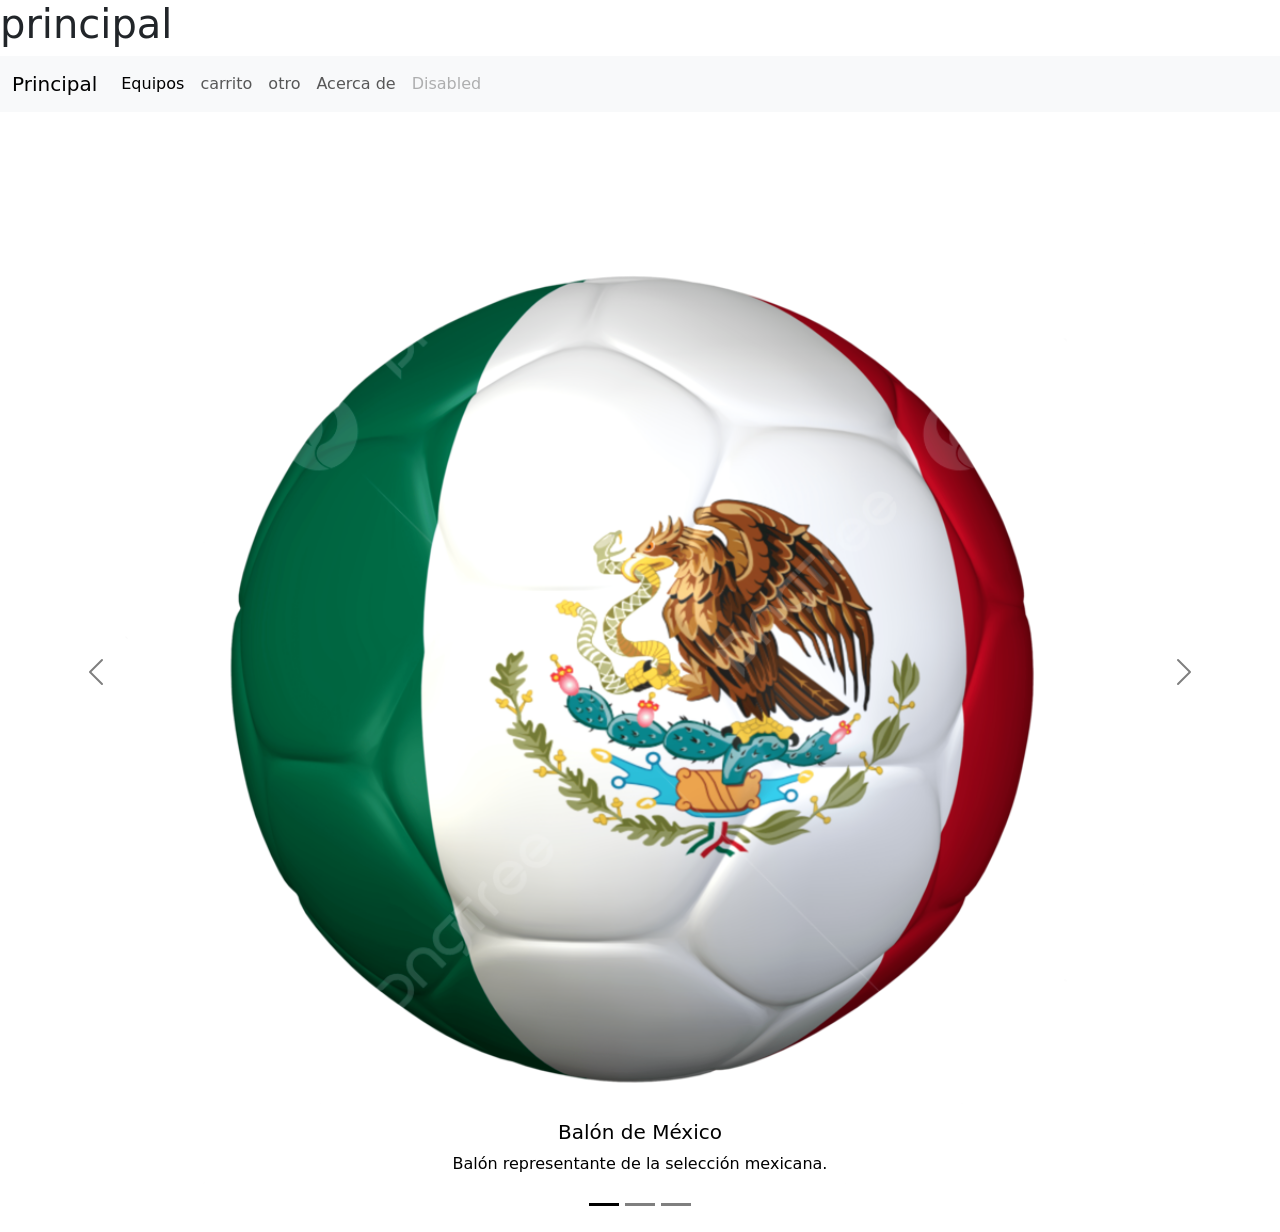
==== index.html @ 2df030b3 "Se agrego un carrusel de balones en la página principal" ====
<!DOCTYPE html>
<html lang="en">
<head>
    <meta charset="UTF-8">
    <meta name="viewport" content="width=device-width, initial-scale=1.0">
    <title>Document</title>
   <link rel="stylesheet" href="https://cdn.jsdelivr.net/npm/bootstrap@5.3.8/dist/css/bootstrap.min.css">

</head>
<body>
   <h1>principal</h1>
    <nav class="navbar navbar-expand-lg bg-body-tertiary">
  <div class="container-fluid">
    <a class="navbar-brand" href="#">Principal</a>
    <button class="navbar-toggler" type="button" data-bs-toggle="collapse" data-bs-target="#navbarNav" aria-controls="navbarNav" aria-expanded="false" aria-label="Toggle navigation">
      <span class="navbar-toggler-icon"></span>
    </button>
    <div class="collapse navbar-collapse" id="navbarNav">
      <ul class="navbar-nav">
        <li class="nav-item">
          <a class="nav-link active" aria-current="page" href="./HTML/equipos.html">Equipos</a>
        </li>
        <li class="nav-item">
          <a class="nav-link" href="./HTML/carrito_compras.html">carrito</a>
        </li>
        <li class="nav-item">
          <a class="nav-link" href="./HTML/otros.html">otro</a>
        </li>
         <li class="nav-item">
          <a class="nav-link" href="HTML/acercaDe.html">Acerca de</a>
        </li>
        <li class="nav-item">
          <a class="nav-link disabled" aria-disabled="true">Disabled</a>
        </li>
      </ul>
    </div>
  </div>
</nav>

<div id="carouselExampleDark" class="carousel carousel-dark slide">
  <div class="carousel-indicators">
    <button type="button" data-bs-target="#carouselExampleDark" data-bs-slide-to="0" class="active" aria-current="true" aria-label="Slide 1"></button>
    <button type="button" data-bs-target="#carouselExampleDark" data-bs-slide-to="1" aria-label="Slide 2"></button>
    <button type="button" data-bs-target="#carouselExampleDark" data-bs-slide-to="2" aria-label="Slide 3"></button>
  </div>

  <div class="carousel-inner">
    <div class="carousel-item active" data-bs-interval="10000">
      <img src="/Img/balon_méxico.png" class="d-block w-100" alt="">
      <div class="carousel-caption d-none d-md-block">
        <h5>Balón de México</h5>
        <p>Balón representante de la selección mexicana.</p>
      </div>
    </div>
    <div class="carousel-item" data-bs-interval="2000">
      <img src="/Img/balon_corea.png" class="d-block w-100" alt="...">
      <div class="carousel-caption d-none d-md-block">
        <h5>Balón de Corea</h5>
        <p>Balón representante de la selección de corea.</p>
      </div>
    </div>
    <div class="carousel-item">
      <img src="/Img/balon_brasil.jpg" class="d-block w-100" alt="...">
      <div class="carousel-caption d-none d-md-block">
        <h5>Balón de Brasil</h5>
        <p>Balón representante de la sección de Brasil.</p>
      </div>
    </div>
  </div>
  <button class="carousel-control-prev" type="button" data-bs-target="#carouselExampleDark" data-bs-slide="prev">
    <span class="carousel-control-prev-icon" aria-hidden="true"></span>
    <span class="visually-hidden">Previous</span>
  </button>
  <button class="carousel-control-next" type="button" data-bs-target="#carouselExampleDark" data-bs-slide="next">
    <span class="carousel-control-next-icon" aria-hidden="true"></span>
    <span class="visually-hidden">Next</span>
  </button>
</div>

 <script src="https://cdn.jsdelivr.net/npm/bootstrap@5.3.8/dist/js/bootstrap.min.js" integrity="sha384-G/EV+4j2dNv+tEPo3++6LCgdCROaejBqfUeNjuKAiuXbjrxilcCdDz6ZAVfHWe1Y" crossorigin="anonymous"></script>
</body>
</html>
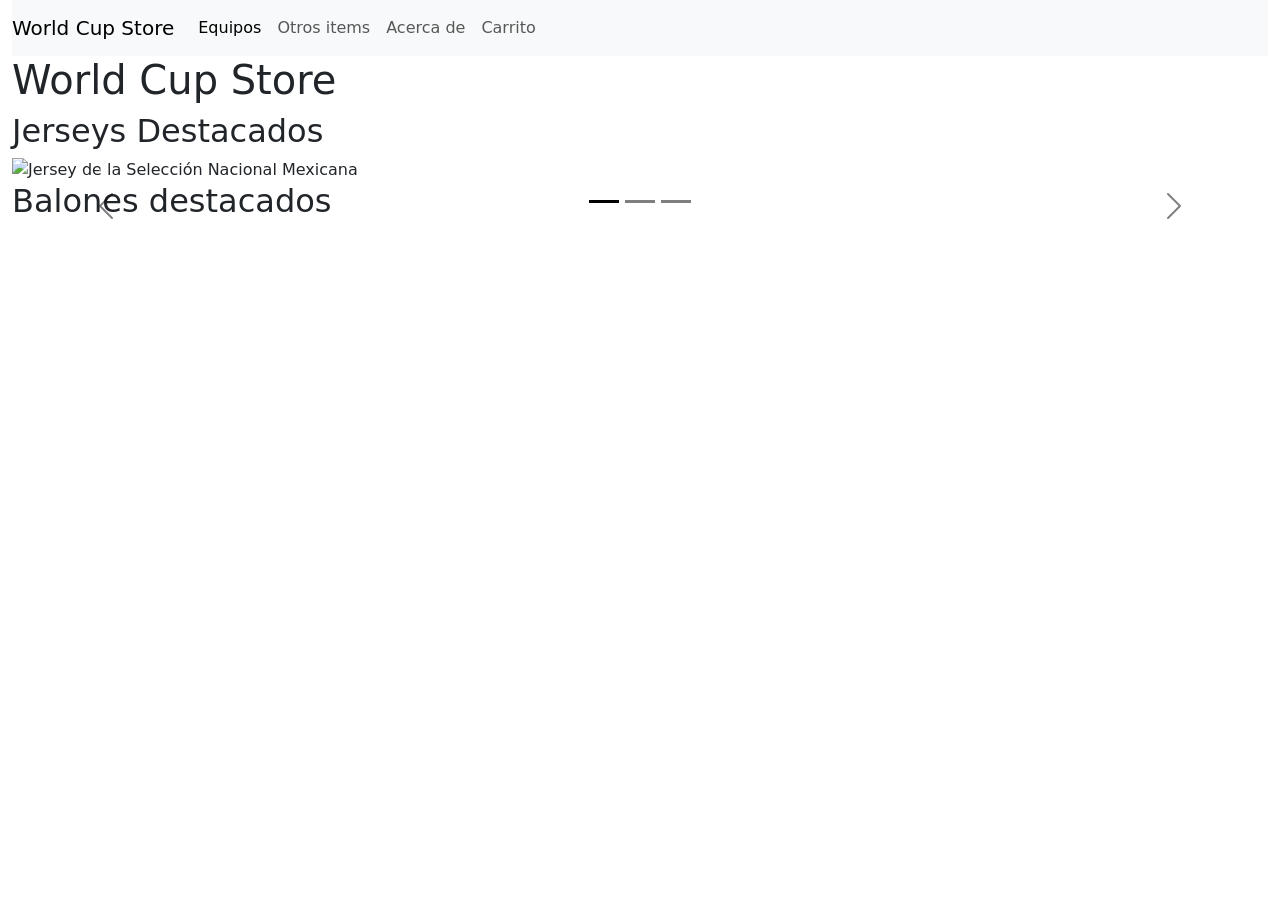
==== commit 5a52af0a: "Navbar corregida" ====
--- a/index.html
+++ b/index.html
@@ -3,79 +3,128 @@
 <head>
     <meta charset="UTF-8">
     <meta name="viewport" content="width=device-width, initial-scale=1.0">
-    <title>Document</title>
+    <title>World Cup Store - Inicio</title>
    <link rel="stylesheet" href="https://cdn.jsdelivr.net/npm/bootstrap@5.3.8/dist/css/bootstrap.min.css">
-
 </head>
 <body>
-   <h1>principal</h1>
+  <div class="container-fluid">
     <nav class="navbar navbar-expand-lg bg-body-tertiary">
-  <div class="container-fluid">
-    <a class="navbar-brand" href="#">Principal</a>
-    <button class="navbar-toggler" type="button" data-bs-toggle="collapse" data-bs-target="#navbarNav" aria-controls="navbarNav" aria-expanded="false" aria-label="Toggle navigation">
-      <span class="navbar-toggler-icon"></span>
-    </button>
-    <div class="collapse navbar-collapse" id="navbarNav">
-      <ul class="navbar-nav">
-        <li class="nav-item">
-          <a class="nav-link active" aria-current="page" href="./HTML/equipos.html">Equipos</a>
-        </li>
-        <li class="nav-item">
-          <a class="nav-link" href="./HTML/carrito_compras.html">carrito</a>
-        </li>
-        <li class="nav-item">
-          <a class="nav-link" href="./HTML/otros.html">otro</a>
-        </li>
-         <li class="nav-item">
-          <a class="nav-link" href="HTML/acercaDe.html">Acerca de</a>
-        </li>
-        <li class="nav-item">
-          <a class="nav-link disabled" aria-disabled="true">Disabled</a>
-        </li>
-      </ul>
-    </div>
-  </div>
-</nav>
-
-<div id="carouselExampleDark" class="carousel carousel-dark slide">
-  <div class="carousel-indicators">
-    <button type="button" data-bs-target="#carouselExampleDark" data-bs-slide-to="0" class="active" aria-current="true" aria-label="Slide 1"></button>
-    <button type="button" data-bs-target="#carouselExampleDark" data-bs-slide-to="1" aria-label="Slide 2"></button>
-    <button type="button" data-bs-target="#carouselExampleDark" data-bs-slide-to="2" aria-label="Slide 3"></button>
+      <a class="navbar-brand" href="/">World Cup Store</a>
+      <button class="navbar-toggler" type="button" data-bs-toggle="collapse" data-bs-target="#navbarNav" aria-controls="navbarNav" aria-expanded="false" aria-label="Toggle navigation">
+        <span class="navbar-toggler-icon"></span>
+      </button>
+      <div class="collapse navbar-collapse" id="navbarNav">
+        <ul class="navbar-nav">
+          <li class="nav-item">
+            <a class="nav-link active" aria-current="page" href="./HTML/equipos.html">Equipos</a>
+          </li>
+          <li class="nav-item">
+            <a class="nav-link" href="./HTML/otros.html">Otros items</a>
+          </li>
+          <li class="nav-item">
+            <a class="nav-link" href="HTML/acercaDe.html">Acerca de</a>
+          </li>
+          <li class="nav-item">
+            <a class="nav-link" href="./HTML/carrito_compras.html">Carrito</a>
+          </li>
+        </ul>
+      </div>
+    </nav>
+    <h1>World Cup Store</h1>
+    <main>
+      <section class="carrusel-jerseys">
+        <div id="carouselExampleCaptions" class="carousel slide">
+          <h2>Jerseys Destacados</h2>
+        <div class="carousel-indicators">
+          <button type="button" data-bs-target="#carouselExampleCaptions" data-bs-slide-to="0" class="active" aria-current="true" aria-label="Slide 1"></button>
+          <button type="button" data-bs-target="#carouselExampleCaptions" data-bs-slide-to="1" aria-label="Slide 2"></button>
+          <button type="button" data-bs-target="#carouselExampleCaptions" data-bs-slide-to="2" aria-label="Slide 3"></button>
+          <button type="button" data-bs-target="#carouselExampleCaptions" data-bs-slide-to="3" aria-label="Slide 4"></button>
+        </div>
+        <div class="carousel-inner">
+          <div class="carousel-item active">
+            <img src="/Img/index/jerseyMexico.png" class="d-block w-100" alt="Jersey de la Selección Nacional Mexicana">
+            <div class="carousel-caption d-none d-md-block">
+              <h5>México</h5>
+              <p>Jersey de la Selección Nacional Mexicana</p>
+            </div>
+          </div>
+          <div class="carousel-item">
+            <img src="/Img/index/jerseyCorea.png" class="d-block w-100" alt="Jersey de la Selección de Corea del Sur">
+              <div class="carousel-caption d-none d-md-block">
+                <h5>Corea del Sur</h5>
+                <p>Jersey de la Selección de Corea del Sur</p>
+              </div>
+            </div>
+            <div class="carousel-item">
+              <img src="/Img/index/jerseyCheca.png" class="d-block w-100" alt="Jersey de la Selección de República Checa">
+              <div class="carousel-caption d-none d-md-block">
+                <h5>Republica Checa</h5>
+                <p>Jersey de la Selección de República Checa</p>
+              </div>
+            </div>
+            <div class="carousel-item">
+              <img src="/Img/index/jerseySudafrica.png" class="d-block w-100" alt="Jersey de la Selección de Sudáfrica">
+              <div class="carousel-caption d-none d-md-block">
+                <h5>Sudáfrica</h5>
+                <p>Jersey de la Selección de Sudáfrica</p>
+              </div>
+          </div>
+          <button class="carousel-control-prev" type="button" data-bs-target="#carouselExampleCaptions" data-bs-slide="prev">
+            <span class="carousel-control-prev-icon" aria-hidden="true"></span>
+            <span class="visually-hidden">Previous</span>
+          </button>
+          <button class="carousel-control-next" type="button" data-bs-target="#carouselExampleCaptions" data-bs-slide="next">
+            <span class="carousel-control-next-icon" aria-hidden="true"></span>
+            <span class="visually-hidden">Next</span>
+          </button>
+        </div>
+      </section>
+      <section class="carrusel-balones">
+        <div id="carouselExampleDark" class="carousel carousel-dark slide">
+          <h2>Balones destacados</h2>
+          <div class="carousel-indicators">
+            <button type="button" data-bs-target="#carouselExampleDark" data-bs-slide-to="0" class="active" aria-current="true" aria-label="Slide 1"></button>
+            <button type="button" data-bs-target="#carouselExampleDark" data-bs-slide-to="1" aria-label="Slide 2"></button>
+            <button type="button" data-bs-target="#carouselExampleDark" data-bs-slide-to="2" aria-label="Slide 3"></button>
+          </div>
+        
+          <div class="carousel-inner">
+            <div class="carousel-item active" data-bs-interval="10000">
+              <img src="/Img/index/balon_méxico.png" class="d-block w-100" alt="">
+              <div class="carousel-caption d-none d-md-block">
+                <h5>Balón de México</h5>
+                <p>Balón representante de la selección mexicana.</p>
+              </div>
+            </div>
+            <div class="carousel-item" data-bs-interval="2000">
+              <img src="/Img/index/balon_corea.png" class="d-block w-100" alt="...">
+              <div class="carousel-caption d-none d-md-block">
+                <h5>Balón de Corea</h5>
+                <p>Balón representante de la selección de corea.</p>
+              </div>
+            </div>
+            <div class="carousel-item">
+              <img src="/Img/index/balon_brasil.jpg" class="d-block w-100" alt="...">
+              <div class="carousel-caption d-none d-md-block">
+                <h5>Balón de Brasil</h5>
+                <p>Balón representante de la sección de Brasil.</p>
+              </div>
+            </div>
+          </div>
+          <button class="carousel-control-prev" type="button" data-bs-target="#carouselExampleDark" data-bs-slide="prev">
+            <span class="carousel-control-prev-icon" aria-hidden="true"></span>
+            <span class="visually-hidden">Previous</span>
+          </button>
+          <button class="carousel-control-next" type="button" data-bs-target="#carouselExampleDark" data-bs-slide="next">
+            <span class="carousel-control-next-icon" aria-hidden="true"></span>
+            <span class="visually-hidden">Next</span>
+          </button>
+        </div>
+      </section>
+    </main>    
   </div>
 
-  <div class="carousel-inner">
-    <div class="carousel-item active" data-bs-interval="10000">
-      <img src="/Img/balon_méxico.png" class="d-block w-100" alt="">
-      <div class="carousel-caption d-none d-md-block">
-        <h5>Balón de México</h5>
-        <p>Balón representante de la selección mexicana.</p>
-      </div>
-    </div>
-    <div class="carousel-item" data-bs-interval="2000">
-      <img src="/Img/balon_corea.png" class="d-block w-100" alt="...">
-      <div class="carousel-caption d-none d-md-block">
-        <h5>Balón de Corea</h5>
-        <p>Balón representante de la selección de corea.</p>
-      </div>
-    </div>
-    <div class="carousel-item">
-      <img src="/Img/balon_brasil.jpg" class="d-block w-100" alt="...">
-      <div class="carousel-caption d-none d-md-block">
-        <h5>Balón de Brasil</h5>
-        <p>Balón representante de la sección de Brasil.</p>
-      </div>
-    </div>
-  </div>
-  <button class="carousel-control-prev" type="button" data-bs-target="#carouselExampleDark" data-bs-slide="prev">
-    <span class="carousel-control-prev-icon" aria-hidden="true"></span>
-    <span class="visually-hidden">Previous</span>
-  </button>
-  <button class="carousel-control-next" type="button" data-bs-target="#carouselExampleDark" data-bs-slide="next">
-    <span class="carousel-control-next-icon" aria-hidden="true"></span>
-    <span class="visually-hidden">Next</span>
-  </button>
-</div>
 
  <script src="https://cdn.jsdelivr.net/npm/bootstrap@5.3.8/dist/js/bootstrap.min.js" integrity="sha384-G/EV+4j2dNv+tEPo3++6LCgdCROaejBqfUeNjuKAiuXbjrxilcCdDz6ZAVfHWe1Y" crossorigin="anonymous"></script>
 </body>
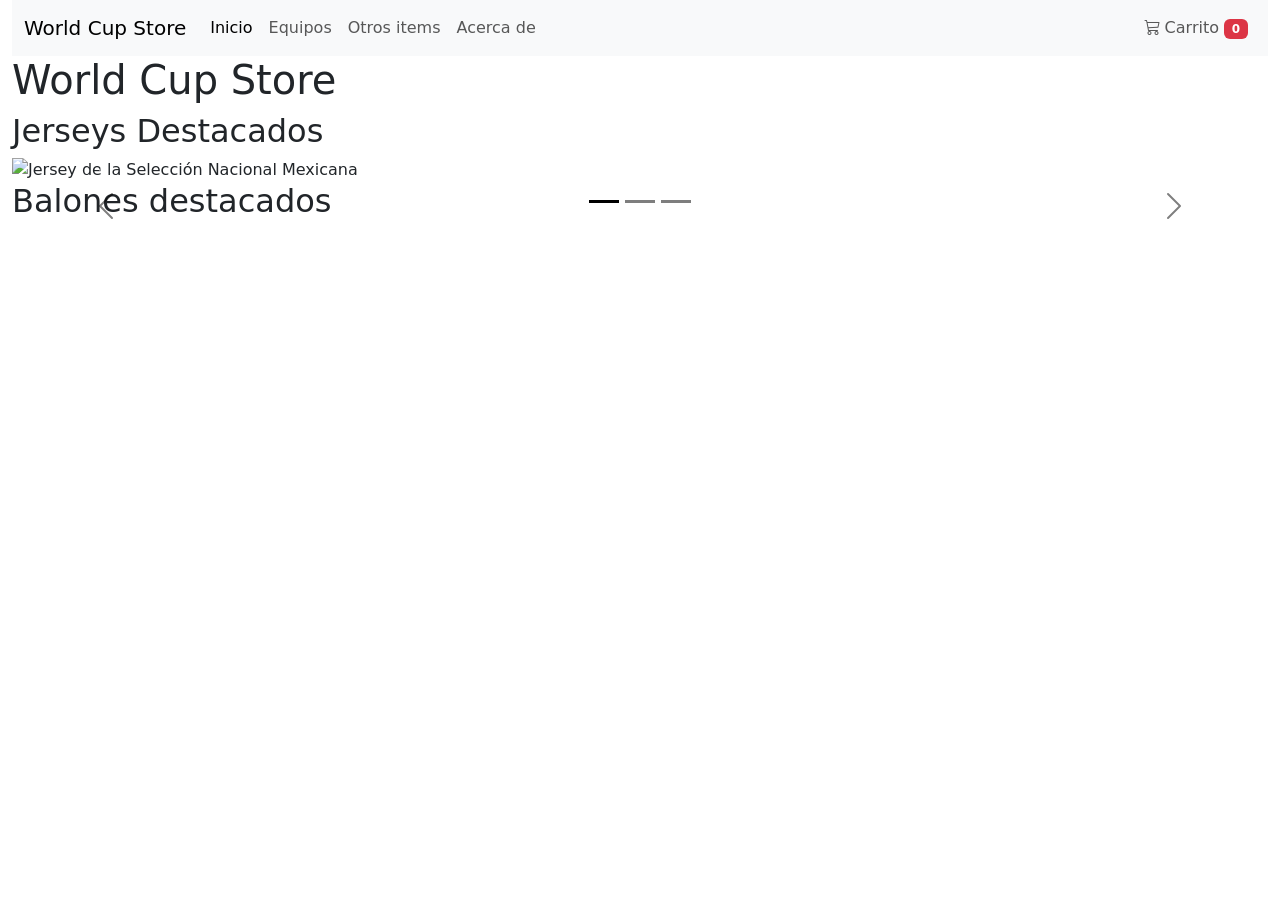
==== commit 340a77de: "se resuelven problemas" ====
--- a/index.html
+++ b/index.html
@@ -5,31 +5,48 @@
     <meta name="viewport" content="width=device-width, initial-scale=1.0">
     <title>World Cup Store - Inicio</title>
    <link rel="stylesheet" href="https://cdn.jsdelivr.net/npm/bootstrap@5.3.8/dist/css/bootstrap.min.css">
+   <link rel="stylesheet"href="https://cdn.jsdelivr.net/npm/bootstrap-icons@1.11.3/font/bootstrap-icons.min.css">
 </head>
 <body>
   <div class="container-fluid">
     <nav class="navbar navbar-expand-lg bg-body-tertiary">
-      <a class="navbar-brand" href="/">World Cup Store</a>
-      <button class="navbar-toggler" type="button" data-bs-toggle="collapse" data-bs-target="#navbarNav" aria-controls="navbarNav" aria-expanded="false" aria-label="Toggle navigation">
-        <span class="navbar-toggler-icon"></span>
-      </button>
-      <div class="collapse navbar-collapse" id="navbarNav">
-        <ul class="navbar-nav">
-          <li class="nav-item">
-            <a class="nav-link active" aria-current="page" href="./HTML/equipos.html">Equipos</a>
-          </li>
-          <li class="nav-item">
-            <a class="nav-link" href="./HTML/otros.html">Otros items</a>
-          </li>
-          <li class="nav-item">
-            <a class="nav-link" href="HTML/acercaDe.html">Acerca de</a>
-          </li>
-          <li class="nav-item">
-            <a class="nav-link" href="./HTML/carrito_compras.html">Carrito</a>
-          </li>
-        </ul>
-      </div>
-    </nav>
+    <div class="container-fluid">
+        <a class="navbar-brand" href="/">World Cup Store</a>
+        <button class="navbar-toggler" type="button"
+            data-bs-toggle="collapse"
+            data-bs-target="#navbarNav">
+            <span class="navbar-toggler-icon"></span>
+        </button>
+        <div class="collapse navbar-collapse" id="navbarNav">
+            <ul class="navbar-nav">
+                <li class="nav-item">
+                    <a class="nav-link active" href="/">Inicio</a>
+                </li>
+                <li class="nav-item">
+                    <a class="nav-link" href="./HTML/equipos.html">Equipos</a>
+                </li>
+                <li class="nav-item">
+                    <a class="nav-link" href="./HTML/otros.html">Otros items</a>
+                </li>
+                <li class="nav-item">
+                    <a class="nav-link" href="./HTML/acercaDe.html">Acerca de</a>
+                </li>
+            </ul>
+            <ul class="navbar-nav ms-auto">
+                <li class="nav-item">
+                    <a class="nav-link" href="./HTML/carrito_compras.html">
+                        <i class="bi bi-cart3"></i>
+                        Carrito
+                        <span id="contador-carrito"
+                            class="badge bg-danger">
+                            0
+                        </span>
+                    </a>
+                </li>
+            </ul>
+        </div>
+    </div>
+</nav>
     <h1>World Cup Store</h1>
     <main>
       <section class="carrusel-jerseys">
@@ -127,5 +144,7 @@
 
 
  <script src="https://cdn.jsdelivr.net/npm/bootstrap@5.3.8/dist/js/bootstrap.min.js" integrity="sha384-G/EV+4j2dNv+tEPo3++6LCgdCROaejBqfUeNjuKAiuXbjrxilcCdDz6ZAVfHWe1Y" crossorigin="anonymous"></script>
+ 
+ 
 </body>
 </html>
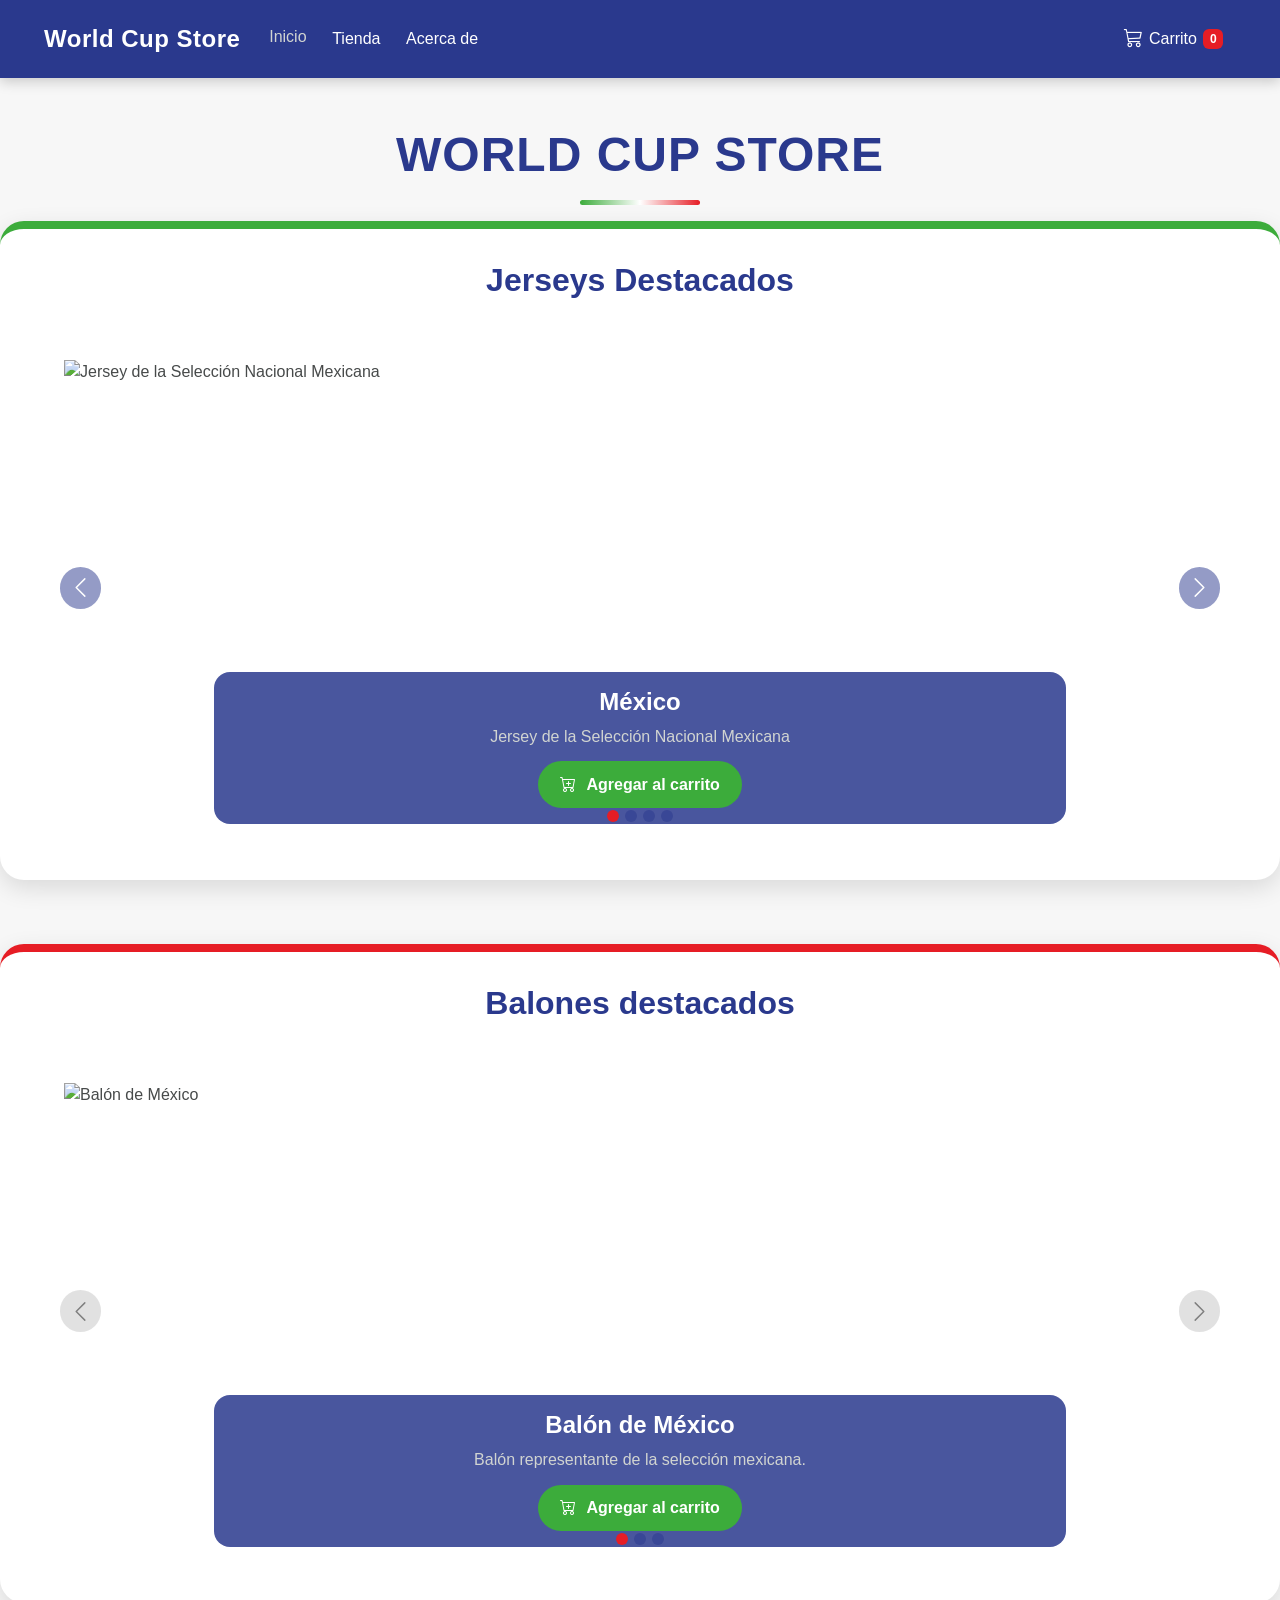
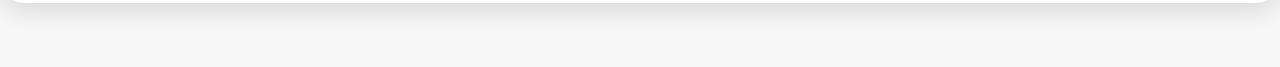
==== commit 23893ee2: "id's en carruseles para carrito" ====
--- a/index.html
+++ b/index.html
@@ -1,150 +1,347 @@
 <!DOCTYPE html>
-<html lang="en">
+<html lang="es">
 <head>
-    <meta charset="UTF-8">
-    <meta name="viewport" content="width=device-width, initial-scale=1.0">
-    <title>World Cup Store - Inicio</title>
-   <link rel="stylesheet" href="https://cdn.jsdelivr.net/npm/bootstrap@5.3.8/dist/css/bootstrap.min.css">
-   <link rel="stylesheet"href="https://cdn.jsdelivr.net/npm/bootstrap-icons@1.11.3/font/bootstrap-icons.min.css">
+  <meta charset="UTF-8">
+  <meta name="viewport" content="width=device-width, initial-scale=1.0">
+
+  <title>World Cup Store - Inicio</title>
+
+  <!-- Bootstrap -->
+  <link rel="stylesheet" href="https://cdn.jsdelivr.net/npm/bootstrap@5.3.8/dist/css/bootstrap.min.css">
+
+  <!-- Bootstrap Icons -->
+  <link rel="stylesheet" href="https://cdn.jsdelivr.net/npm/bootstrap-icons@1.11.3/font/bootstrap-icons.min.css">
+
+  <!-- Estilos propios -->
+  <link rel="stylesheet" href="./style.css">
 </head>
+
 <body>
-  <div class="container-fluid">
-    <nav class="navbar navbar-expand-lg bg-body-tertiary">
-    <div class="container-fluid">
+  <header>
+    <nav class="navbar navbar-expand-lg">
+      <div class="container-fluid">
         <a class="navbar-brand" href="/">World Cup Store</a>
-        <button class="navbar-toggler" type="button"
-            data-bs-toggle="collapse"
-            data-bs-target="#navbarNav">
-            <span class="navbar-toggler-icon"></span>
-        </button>
+
+        <button 
+          class="navbar-toggler" 
+          type="button"
+          data-bs-toggle="collapse"
+          data-bs-target="#navbarNav"
+          aria-controls="navbarNav"
+          aria-expanded="false"
+          aria-label="Abrir menú">
+          <span class="navbar-toggler-icon"></span>
+        </button>
+
         <div class="collapse navbar-collapse" id="navbarNav">
-            <ul class="navbar-nav">
-                <li class="nav-item">
-                    <a class="nav-link active" href="/">Inicio</a>
-                </li>
-                <li class="nav-item">
-                    <a class="nav-link" href="./HTML/equipos.html">Equipos</a>
-                </li>
-                <li class="nav-item">
-                    <a class="nav-link" href="./HTML/otros.html">Otros items</a>
-                </li>
-                <li class="nav-item">
-                    <a class="nav-link" href="./HTML/acercaDe.html">Acerca de</a>
-                </li>
-            </ul>
-            <ul class="navbar-nav ms-auto">
-                <li class="nav-item">
-                    <a class="nav-link" href="./HTML/carrito_compras.html">
-                        <i class="bi bi-cart3"></i>
-                        Carrito
-                        <span id="contador-carrito"
-                            class="badge bg-danger">
-                            0
-                        </span>
-                    </a>
-                </li>
-            </ul>
-        </div>
-    </div>
-</nav>
+          <ul class="navbar-nav">
+            <li class="nav-item">
+              <a class="nav-link active" href="/">Inicio</a>
+            </li>
+
+            <li class="nav-item">
+              <a class="nav-link" href="./HTML/equipos.html">Tienda</a>
+            </li>
+
+            <li class="nav-item">
+              <a class="nav-link" href="./HTML/acercaDe.html">Acerca de</a>
+            </li>
+          </ul>
+
+          <ul class="navbar-nav ms-auto">
+            <li class="nav-item">
+              <a class="nav-link carrito-link" href="./HTML/carrito_compras.html">
+                <i class="bi bi-cart3"></i>
+                <span>Carrito</span>
+                <span id="contador-carrito" class="badge bg-danger">0</span>
+              </a>
+            </li>
+          </ul>
+        </div>
+      </div>
+    </nav>
+  </header>
+
+  <main class="container-fluid">
     <h1>World Cup Store</h1>
-    <main>
-      <section class="carrusel-jerseys">
-        <div id="carouselExampleCaptions" class="carousel slide">
-          <h2>Jerseys Destacados</h2>
+
+    <!-- Carrusel de jerseys -->
+    <section class="carrusel-jerseys">
+      <h2>Jerseys Destacados</h2>
+
+      <div id="carouselJerseys" class="carousel slide">
         <div class="carousel-indicators">
-          <button type="button" data-bs-target="#carouselExampleCaptions" data-bs-slide-to="0" class="active" aria-current="true" aria-label="Slide 1"></button>
-          <button type="button" data-bs-target="#carouselExampleCaptions" data-bs-slide-to="1" aria-label="Slide 2"></button>
-          <button type="button" data-bs-target="#carouselExampleCaptions" data-bs-slide-to="2" aria-label="Slide 3"></button>
-          <button type="button" data-bs-target="#carouselExampleCaptions" data-bs-slide-to="3" aria-label="Slide 4"></button>
-        </div>
+          <button 
+            type="button" 
+            data-bs-target="#carouselJerseys" 
+            data-bs-slide-to="0" 
+            class="active" 
+            aria-current="true" 
+            aria-label="Slide 1">
+          </button>
+
+          <button 
+            type="button" 
+            data-bs-target="#carouselJerseys" 
+            data-bs-slide-to="1" 
+            aria-label="Slide 2">
+          </button>
+
+          <button 
+            type="button" 
+            data-bs-target="#carouselJerseys" 
+            data-bs-slide-to="2" 
+            aria-label="Slide 3">
+          </button>
+
+          <button 
+            type="button" 
+            data-bs-target="#carouselJerseys" 
+            data-bs-slide-to="3" 
+            aria-label="Slide 4">
+          </button>
+        </div>
+
         <div class="carousel-inner">
           <div class="carousel-item active">
-            <img src="/Img/index/jerseyMexico.png" class="d-block w-100" alt="Jersey de la Selección Nacional Mexicana">
+            <img 
+              src="/Img/index/jerseyMexico.png" 
+              class="d-block w-100" 
+              alt="Jersey de la Selección Nacional Mexicana">
+
             <div class="carousel-caption d-none d-md-block">
               <h5>México</h5>
               <p>Jersey de la Selección Nacional Mexicana</p>
-            </div>
-          </div>
+
+              <button
+                type="button" 
+                class="btn btn-agregar-carrito"
+                data-id="101"
+                data-nombre="Jersey Mundial M"
+                data-precio="200"
+                data-imagen="/Img/equipos/jerseyMexico.png">
+                <i class="bi bi-cart-plus"></i>
+                Agregar al carrito
+              </button>
+            </div>
+          </div>
+
           <div class="carousel-item">
-            <img src="/Img/index/jerseyCorea.png" class="d-block w-100" alt="Jersey de la Selección de Corea del Sur">
-              <div class="carousel-caption d-none d-md-block">
-                <h5>Corea del Sur</h5>
-                <p>Jersey de la Selección de Corea del Sur</p>
-              </div>
-            </div>
-            <div class="carousel-item">
-              <img src="/Img/index/jerseyCheca.png" class="d-block w-100" alt="Jersey de la Selección de República Checa">
-              <div class="carousel-caption d-none d-md-block">
-                <h5>Republica Checa</h5>
-                <p>Jersey de la Selección de República Checa</p>
-              </div>
-            </div>
-            <div class="carousel-item">
-              <img src="/Img/index/jerseySudafrica.png" class="d-block w-100" alt="Jersey de la Selección de Sudáfrica">
-              <div class="carousel-caption d-none d-md-block">
-                <h5>Sudáfrica</h5>
-                <p>Jersey de la Selección de Sudáfrica</p>
-              </div>
-          </div>
-          <button class="carousel-control-prev" type="button" data-bs-target="#carouselExampleCaptions" data-bs-slide="prev">
-            <span class="carousel-control-prev-icon" aria-hidden="true"></span>
-            <span class="visually-hidden">Previous</span>
-          </button>
-          <button class="carousel-control-next" type="button" data-bs-target="#carouselExampleCaptions" data-bs-slide="next">
-            <span class="carousel-control-next-icon" aria-hidden="true"></span>
-            <span class="visually-hidden">Next</span>
-          </button>
-        </div>
-      </section>
-      <section class="carrusel-balones">
-        <div id="carouselExampleDark" class="carousel carousel-dark slide">
-          <h2>Balones destacados</h2>
-          <div class="carousel-indicators">
-            <button type="button" data-bs-target="#carouselExampleDark" data-bs-slide-to="0" class="active" aria-current="true" aria-label="Slide 1"></button>
-            <button type="button" data-bs-target="#carouselExampleDark" data-bs-slide-to="1" aria-label="Slide 2"></button>
-            <button type="button" data-bs-target="#carouselExampleDark" data-bs-slide-to="2" aria-label="Slide 3"></button>
-          </div>
-        
-          <div class="carousel-inner">
-            <div class="carousel-item active" data-bs-interval="10000">
-              <img src="/Img/index/balon_méxico.png" class="d-block w-100" alt="">
-              <div class="carousel-caption d-none d-md-block">
-                <h5>Balón de México</h5>
-                <p>Balón representante de la selección mexicana.</p>
-              </div>
-            </div>
-            <div class="carousel-item" data-bs-interval="2000">
-              <img src="/Img/index/balon_corea.png" class="d-block w-100" alt="...">
-              <div class="carousel-caption d-none d-md-block">
-                <h5>Balón de Corea</h5>
-                <p>Balón representante de la selección de corea.</p>
-              </div>
-            </div>
-            <div class="carousel-item">
-              <img src="/Img/index/balon_brasil.jpg" class="d-block w-100" alt="...">
-              <div class="carousel-caption d-none d-md-block">
-                <h5>Balón de Brasil</h5>
-                <p>Balón representante de la sección de Brasil.</p>
-              </div>
-            </div>
-          </div>
-          <button class="carousel-control-prev" type="button" data-bs-target="#carouselExampleDark" data-bs-slide="prev">
-            <span class="carousel-control-prev-icon" aria-hidden="true"></span>
-            <span class="visually-hidden">Previous</span>
-          </button>
-          <button class="carousel-control-next" type="button" data-bs-target="#carouselExampleDark" data-bs-slide="next">
-            <span class="carousel-control-next-icon" aria-hidden="true"></span>
-            <span class="visually-hidden">Next</span>
-          </button>
-        </div>
-      </section>
-    </main>    
-  </div>
-
-
- <script src="https://cdn.jsdelivr.net/npm/bootstrap@5.3.8/dist/js/bootstrap.min.js" integrity="sha384-G/EV+4j2dNv+tEPo3++6LCgdCROaejBqfUeNjuKAiuXbjrxilcCdDz6ZAVfHWe1Y" crossorigin="anonymous"></script>
- 
- 
+            <img 
+              src="/Img/index/jerseyCorea.png" 
+              class="d-block w-100" 
+              alt="Jersey de la Selección de Corea del Sur">
+
+            <div class="carousel-caption d-none d-md-block">
+              <h5>Corea del Sur</h5>
+              <p>Jersey de la Selección de Corea del Sur</p>
+
+              <button
+                type="button" 
+                class="btn btn-agregar-carrito"
+                data-id="111"
+                data-nombre="Jersey Mundial C"
+                data-precio="200"
+                data-imagen="/Img/equipos/jerseyCorea.png">
+                <i class="bi bi-cart-plus"></i>
+                Agregar al carrito
+              </button>
+            </div>
+          </div>
+
+          <div class="carousel-item">
+            <img 
+              src="/Img/index/jerseyCheca.png" 
+              class="d-block w-100" 
+              alt="Jersey de la Selección de República Checa">
+
+            <div class="carousel-caption d-none d-md-block">
+              <h5>República Checa</h5>
+              <p>Jersey de la Selección de República Checa</p>
+
+              <button
+                type="button" 
+                class="btn btn-agregar-carrito"
+                data-id="130"
+                data-nombre="Jersey Sudáfrica"
+                data-precio="200"
+                data-imagen="https://images2.minutemediacdn.com/image/upload/f_auto,q_auto,g_auto/images/voltaxMediaLibrary/mmsport/sports_illustrated_ftbol/01krgph6bsfn3kjb6brz.jpg">
+                <i class="bi bi-cart-plus"></i>
+                Agregar al carrito
+              </button>
+            </div>
+          </div>
+
+          <div class="carousel-item">
+            <img 
+              src="/Img/index/jerseySudafrica.png" 
+              class="d-block w-100" 
+              alt="Jersey de la Selección de Sudáfrica">
+
+            <div class="carousel-caption d-none d-md-block">
+              <h5>Sudáfrica</h5>
+              <p>Jersey de la Selección de Sudáfrica</p>
+
+              <button
+                type="button" 
+                class="btn btn-agregar-carrito"
+                data-id="121"
+                data-nombre="Jersey Sudáfrica"
+                data-precio="200"
+                data-imagen="https://acdn-us.mitiendanube.com/stores/004/134/318/products/4069995219084-1_1p5dkc4lp5gfgyid-6a45cbd489784496ef17760164221996-1024-1024.web">
+                <i class="bi bi-cart-plus"></i>
+                Agregar al carrito
+              </button>
+            </div>
+          </div>
+        </div>
+
+        <button 
+          class="carousel-control-prev" 
+          type="button" 
+          data-bs-target="#carouselJerseys" 
+          data-bs-slide="prev">
+          <span class="carousel-control-prev-icon" aria-hidden="true"></span>
+          <span class="visually-hidden">Anterior</span>
+        </button>
+
+        <button 
+          class="carousel-control-next" 
+          type="button" 
+          data-bs-target="#carouselJerseys" 
+          data-bs-slide="next">
+          <span class="carousel-control-next-icon" aria-hidden="true"></span>
+          <span class="visually-hidden">Siguiente</span>
+        </button>
+      </div>
+    </section>
+
+    <!-- Carrusel de balones -->
+    <section class="carrusel-balones">
+      <h2>Balones destacados</h2>
+
+      <div id="carouselBalones" class="carousel carousel-dark slide">
+        <div class="carousel-indicators">
+          <button 
+            type="button" 
+            data-bs-target="#carouselBalones" 
+            data-bs-slide-to="0" 
+            class="active" 
+            aria-current="true" 
+            aria-label="Slide 1">
+          </button>
+
+          <button 
+            type="button" 
+            data-bs-target="#carouselBalones" 
+            data-bs-slide-to="1" 
+            aria-label="Slide 2">
+          </button>
+
+          <button 
+            type="button" 
+            data-bs-target="#carouselBalones" 
+            data-bs-slide-to="2" 
+            aria-label="Slide 3">
+          </button>
+        </div>
+
+        <div class="carousel-inner">
+          <div class="carousel-item active" data-bs-interval="10000">
+            <img 
+              src="/Img/index/balon_méxico.png" 
+              class="d-block w-100" 
+              alt="Balón de México">
+
+            <div class="carousel-caption d-none d-md-block">
+              <h5>Balón de México</h5>
+              <p>Balón representante de la selección mexicana.</p>
+
+              <button
+                type="button" 
+                class="btn btn-agregar-carrito"
+                data-id="131"
+                data-nombre="Balón de México"
+                data-precio="600"
+                data-imagen="/Img/index/balon_méxico.png">
+                <i class="bi bi-cart-plus"></i>
+                Agregar al carrito
+              </button>
+            </div>
+          </div>
+
+          <div class="carousel-item" data-bs-interval="2000">
+            <img 
+              src="/Img/index/balon_corea.png" 
+              class="d-block w-100" 
+              alt="Balón de Corea">
+
+            <div class="carousel-caption d-none d-md-block">
+              <h5>Balón de Corea</h5>
+              <p>Balón representante de la selección de Corea.</p>
+
+              <button
+                type="button" 
+                class="btn btn-agregar-carrito"
+                data-id="132"
+                data-nombre="Balón de Corea"
+                data-precio="600"
+                data-imagen="/Img/index/balon_corea.jpeg">
+                <i class="bi bi-cart-plus"></i>
+                Agregar al carrito
+              </button>
+            </div>
+          </div>
+
+          <div class="carousel-item">
+            <img 
+              src="/Img/index/balon_brasil.jpg" 
+              class="d-block w-100" 
+              alt="Balón de Brasil">
+
+            <div class="carousel-caption d-none d-md-block">
+              <h5>Balón de Brasil</h5>
+              <p>Balón representante de la selección de Brasil.</p>
+
+              <button
+                type="button" 
+                class="btn btn-agregar-carrito"
+                data-id="133"
+                data-nombre="Balón de Brasil"
+                data-precio="600"
+                data-imagen="/Img/index/balon_brasil.jpg">
+                <i class="bi bi-cart-plus"></i>
+                Agregar al carrito
+              </button>
+            </div>
+          </div>
+        </div>
+
+        <button 
+          class="carousel-control-prev" 
+          type="button" 
+          data-bs-target="#carouselBalones" 
+          data-bs-slide="prev">
+          <span class="carousel-control-prev-icon" aria-hidden="true"></span>
+          <span class="visually-hidden">Anterior</span>
+        </button>
+
+        <button 
+          class="carousel-control-next" 
+          type="button" 
+          data-bs-target="#carouselBalones" 
+          data-bs-slide="next">
+          <span class="carousel-control-next-icon" aria-hidden="true"></span>
+          <span class="visually-hidden">Siguiente</span>
+        </button>
+      </div>
+    </section>
+  </main>
+
+  <!-- Bootstrap JS -->
+  <script src="https://cdn.jsdelivr.net/npm/bootstrap@5.3.8/dist/js/bootstrap.bundle.min.js"></script>
+
+  <!-- JavaScript propio -->
+  <script src="./app.js"></script>
 </body>
 </html>
--- a/style.css
+++ b/style.css
@@ -0,0 +1,403 @@
+/*Home*/
+
+:root {
+  --verde: #3CAC3B;
+  --azul: #2A398D;
+  --rojo: #E61D25;
+  --gris-claro: #D1D4D1;
+  --gris-oscuro: #474A4A;
+  --blanco: #ffffff;
+}
+
+/* Reset general */
+* {
+  box-sizing: border-box;
+}
+
+body {
+  margin: 0;
+  font-family: "Segoe UI", Arial, sans-serif;
+  background-color: #f7f7f7;
+  color: var(--gris-oscuro);
+}
+
+/* Para quitar espacios extra del container principal */
+body > .container-fluid {
+  padding: 0;
+}
+
+.navbar {
+  background-color: var(--azul) !important;
+  padding: 1rem 2rem;
+  box-shadow: 0 4px 12px rgba(0, 0, 0, 0.18);
+}
+
+.navbar-brand {
+  color: var(--blanco) !important;
+  font-weight: 700;
+  font-size: 1.5rem;
+  letter-spacing: 0.5px;
+}
+
+.navbar-nav .nav-link {
+  color: var(--blanco) !important;
+  font-weight: 500;
+  margin: 0 0.3rem;
+  transition: all 0.3s ease;
+}
+
+.navbar-nav .nav-link:hover,
+.navbar-nav .nav-link.active {
+  color: var(--gris-claro) !important;
+  transform: translateY(-2px);
+}
+
+.navbar-toggler {
+  border: 2px solid var(--blanco);
+  background-color: var(--blanco);
+}
+
+/* Carrito */
+.carrito-link {
+  display: flex;
+  align-items: center;
+  gap: 0.4rem;
+}
+
+.carrito-link i {
+  font-size: 1.2rem;
+}
+
+#contador-carrito {
+  background-color: var(--rojo) !important;
+  color: white;
+  font-size: 0.75rem;
+  padding: 0.35em 0.55em;
+}
+
+
+h1 {
+  text-align: center;
+  padding: 3rem 1rem 1rem;
+  margin: 0;
+  color: var(--azul);
+  font-size: 3rem;
+  font-weight: 800;
+  text-transform: uppercase;
+  letter-spacing: 1px;
+}
+
+h1::after {
+  content: "";
+  display: block;
+  width: 120px;
+  height: 5px;
+  background: linear-gradient(
+    90deg,
+    var(--verde),
+    var(--blanco),
+    var(--rojo)
+  );
+  margin: 1rem auto 0;
+  border-radius: 20px;
+}
+
+main {
+  width: min(1100px, 92%);
+  margin: 0 auto;
+  padding: 2rem 0 4rem;
+}
+
+section {
+  margin-bottom: 4rem;
+}
+
+.carrusel-jerseys,
+.carrusel-balones {
+  background-color: var(--blanco);
+  border-radius: 24px;
+  padding: 2rem;
+  box-shadow: 0 8px 24px rgba(0, 0, 0, 0.12);
+  border-top: 8px solid var(--verde);
+}
+
+.carrusel-balones {
+  border-top-color: var(--rojo);
+}
+
+h2 {
+  color: var(--azul);
+  font-size: 2rem;
+  font-weight: 700;
+  margin-bottom: 1.8rem;
+  text-align: center;
+}
+
+
+.carousel {
+  border-radius: 20px;
+  overflow: hidden;
+}
+
+.carousel-inner {
+  background-color: #ffffff;
+  border-radius: 20px;
+}
+
+/* Ajusta el tamaño de las imágenes */
+.carousel-item img {
+  height: 520px;
+  object-fit: contain;
+  padding: 2rem;
+  background-color: #ffffff;
+}
+
+/* Caption */
+.carousel-caption {
+  background-color: rgba(42, 57, 141, 0.85);
+  border-radius: 16px;
+  padding: 1rem 1.5rem;
+  bottom: 1.5rem;
+}
+
+.carousel-caption h5 {
+  color: var(--blanco);
+  font-size: 1.5rem;
+  font-weight: 700;
+}
+
+.carousel-caption p {
+  color: var(--gris-claro);
+  margin-bottom: 0;
+}
+
+/* Indicadores */
+.carousel-indicators button {
+  background-color: var(--azul) !important;
+  width: 12px !important;
+  height: 12px !important;
+  border-radius: 50%;
+}
+
+.carousel-indicators .active {
+  background-color: var(--rojo) !important;
+}
+
+/* Botones laterales */
+.carousel-control-prev,
+.carousel-control-next {
+  width: 8%;
+}
+
+.carousel-control-prev-icon,
+.carousel-control-next-icon {
+  background-color: var(--azul);
+  border-radius: 50%;
+  padding: 1.3rem;
+  background-size: 55%;
+}
+
+.btn-agregar-carrito {
+  margin-top: 0.8rem;
+  background-color: var(--verde);
+  color: var(--blanco);
+  border: none;
+  border-radius: 30px;
+  padding: 0.7rem 1.4rem;
+  font-weight: 700;
+  transition: all 0.3s ease;
+}
+
+.btn-agregar-carrito:hover {
+  background-color: var(--rojo);
+  color: var(--blanco);
+  transform: scale(1.05);
+}
+
+.btn-agregar-carrito i {
+  margin-right: 0.4rem;
+}
+
+.btn-agregar-carrito.agregado {
+  background-color: var(--azul);
+}
+
+
+.hero-section {
+      background:
+        linear-gradient(rgba(0, 104, 71, 0.88), rgba(206, 17, 38, 0.82)),
+        url("WhatsApp Image 2026-05-25 at 4.14.50 PM.jpeg");
+      background-size: cover;
+      background-position: center;
+      color: white;
+      border-radius: 24px;
+      padding: 60px 32px;
+      box-shadow: 0 10px 30px rgba(0, 0, 0, 0.16);
+}
+
+.hero-badge {
+      display: inline-block;
+      background-color: rgba(255, 255, 255, 0.15);
+      border: 1px solid rgba(255, 255, 255, 0.25);
+      padding: 10px 16px;
+      border-radius: 999px;
+      font-weight: 600;
+      margin-bottom: 18px;
+}
+
+    .hero-title {
+      font-size: 2.8rem;
+      font-weight: 800;
+      line-height: 1.1;
+    }
+
+    .hero-text {
+      font-size: 1.08rem;
+      color: rgba(255, 255, 255, 0.93);
+      max-width: 760px;
+    }
+
+    .section-card {
+      border: none;
+      border-radius: 22px;
+      box-shadow: 0 8px 24px rgba(0, 0, 0, 0.08);
+      background: #ffffff;
+    }
+
+    .section-title {
+      font-weight: 800;
+      color: #111;
+    }
+
+    .football-divider {
+      width: 90px;
+      height: 5px;
+      border-radius: 999px;
+      background: linear-gradient(90deg, var(--verde) 0%, #ffffff 50%, var(--rojo) 100%);
+      margin: 14px 0 24px;
+      border: 1px solid #e9ecef;
+    }
+
+    .muted-text {
+      color: var(--texto-secundario);
+      line-height: 1.8;
+    }
+
+    .highlight-box {
+      background: linear-gradient(135deg, var(--verde) 0%, #0a8a61 100%);
+      color: white;
+      border-radius: 20px;
+      padding: 28px;
+      box-shadow: 0 10px 24px rgba(0, 104, 71, 0.18);
+      height: 100%;
+    }
+
+    .info-card {
+      border: none;
+      border-radius: 18px;
+      box-shadow: 0 6px 18px rgba(0, 0, 0, 0.08);
+      height: 100%;
+      transition: transform 0.2s ease, box-shadow 0.2s ease;
+    }
+
+    .info-card:hover {
+      transform: translateY(-4px);
+      box-shadow: 0 12px 24px rgba(0, 0, 0, 0.12);
+      }
+
+    .card-mision {
+      border-top: 5px solid var(--verde);
+      background: linear-gradient(180deg, #effaf4 0%, #ffffff 100%);
+    }
+
+    .card-vision {
+      border-top: 5px solid #adb5bd;
+      background: linear-gradient(180deg, #f8f9fa 0%, #ffffff 100%);
+    }
+
+    .card-pasion {
+      border-top: 5px solid var(--rojo);
+      background: linear-gradient(180deg, #fff1f2 0%, #ffffff 100%);
+      }
+
+    .custom-list .list-group-item {
+      border: none;
+      border-bottom: 1px solid #ececec;
+      padding-left: 0;
+      padding-right: 0;
+      color: var(--texto-secundario);
+      background: transparent;
+    }
+
+    footer {
+      color: #6c757d;
+      font-size: 0.95rem;
+    }
+    
+    /* =========================
+    RESPONSIVE
+    ========================= */
+    
+    @media (max-width: 768px) {
+  .hero-title {
+    font-size: 2rem;
+  }
+
+  .hero-section {
+    padding: 42px 22px;
+  }
+  .navbar {
+    padding: 1rem;
+  }
+
+  h1 {
+    font-size: 2.2rem;
+    padding-top: 2rem;
+  }
+
+  main {
+    width: 95%;
+  }
+
+  .carrusel-jerseys,
+  .carrusel-balones {
+    padding: 1.2rem;
+    border-radius: 18px;
+  }
+
+  h2 {
+    font-size: 1.6rem;
+  }
+
+  .carousel-item img {
+    height: 360px;
+    padding: 1rem;
+  }
+
+  .carousel-caption {
+    display: block !important;
+    padding: 0.8rem;
+  }
+
+  .carousel-caption h5 {
+    font-size: 1.1rem;
+  }
+
+  .carousel-caption p {
+    font-size: 0.9rem;
+  }
+}
+
+@media (max-width: 480px) {
+  h1 {
+    font-size: 1.8rem;
+  }
+
+  .carousel-item img {
+    height: 280px;
+  }
+
+  .navbar-brand {
+    font-size: 1.2rem;
+  }
+}
